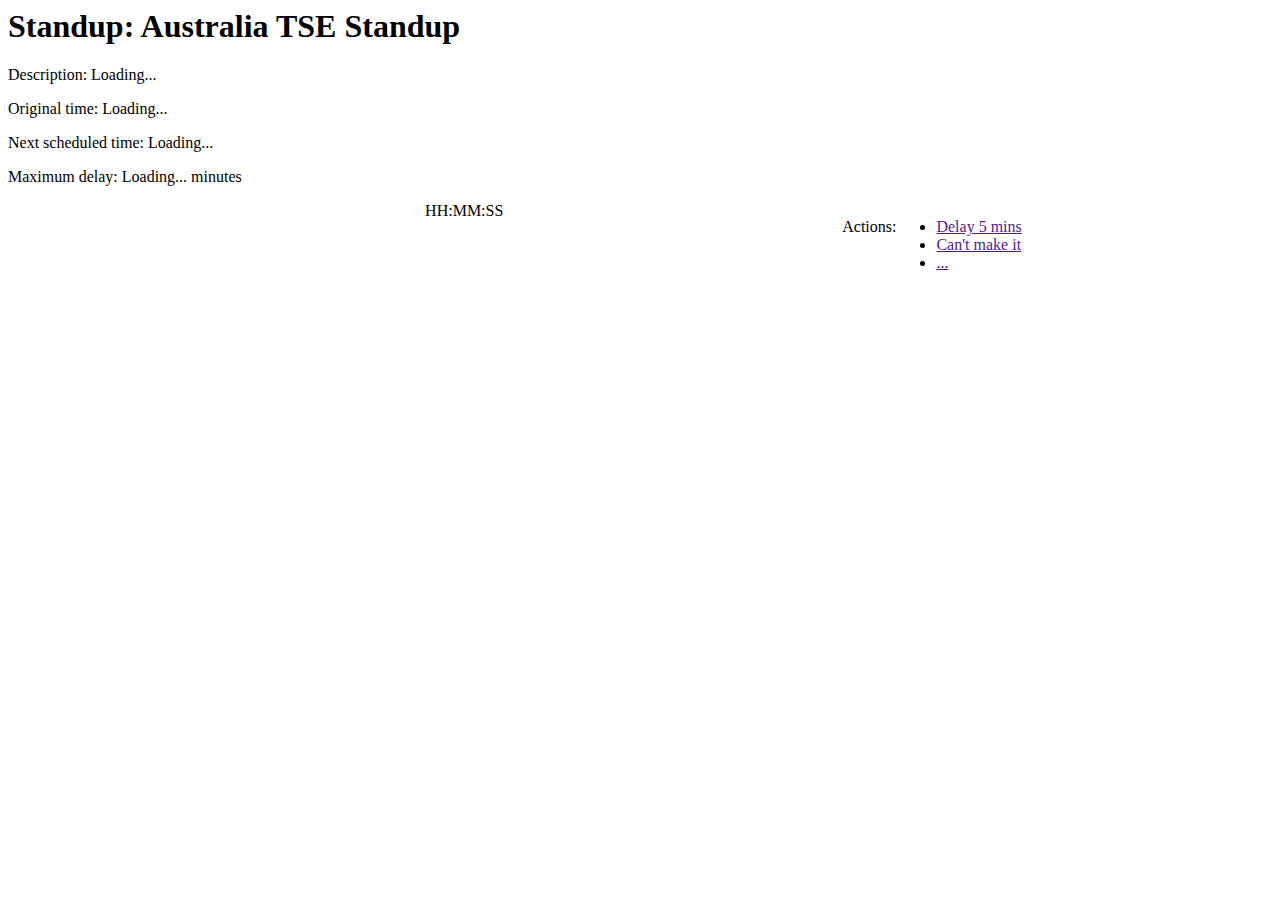
==== www/standup/index.html @ 319e13c2 "Populate standup page." ====
<html>
	<head>
	<script src="https://s3.amazonaws.com/stitch-sdks/js/bundles/4.3.0/stitch.js"></script>
	<script src="https://code.jquery.com/jquery-3.3.1.slim.min.js" integrity="sha256-3edrmyuQ0w65f8gfBsqowzjJe2iM6n0nKciPUp8y+7E=" crossorigin="anonymous"></script>
	<title>Get Up, StitchUp!</title>
	</head>

	<body>
		<h1 id="standupname">Standup: Australia TSE Standup</h1>

		<p>
                  Description: <span id="description">Loading...</span>
                </p>

                <p>
                  Original time: <span id="origtime">Loading...</span>
                </p>

                <p>
		  Next scheduled time: <span id="scheduledtime">Loading...</span>
                </p>

                <p>
                  Maximum delay: <span id="maxdelay">Loading...</span> minutes
                </p>

		<div style="display: flex; width: 100%;">

		<div class="participants" style="width: 33%">

		</div>

		<div class="countdown" style="width: 33%">
		  <span id="countdown">HH:MM:SS</span>
		</div>

		<p>
		Actions:
		<ul>
			<li><a href="">Delay 5 mins</a>
			<li><a href="">Can't make it</a>
			<li><a href="">...</a>
		</ul>

	</body>

<script>
const client = stitch.Stitch.initializeDefaultAppClient('stitchuplocal-hxiso');
const db = client.getServiceClient(stitch.RemoteMongoClient.factory, 'mongodb-atlas').db('stitchup');

query = window.location.search;
standup_id = query.substring(1);
if (standup_id === "") {
	// No standup id provided, redirect to the main list
	window.location = "/";
}
console.log("standup_id", standup_id);

// This unfortunately unsets window.location.search
hasRedirectResult = client.auth.hasRedirectResult();
window.history.replaceState({}, document.title, window.location + query);

if (hasRedirectResult) {
    client.auth.handleRedirectResult().then(user => {
        console.log("redirect result", user);
		populatePage();
    });
} else {
	if (!client.auth.isLoggedIn) {
		client.auth.loginWithRedirect(new stitch.GoogleRedirectCredential());
	} else {
        console.log("logged in", client.auth);
		populatePage();
	}
}

function populatePage() {
    $("#standupname").text(standup_id);

    db.collection('standups').find({participant_id: client.auth.user.id}).asArray().then( docs => {
	console.log("Found docs", docs);

        sDoc = docs[0];
        sOrigDate = new Date(sDoc.standup_org_time);
        sUpdatedDate = new Date(sDoc.standup_updated_time);
        now = new Date();

        if (now.getTime() < sUpdatedDate.getTime()) {
            // Formatting the countdown string.
            utcDate = new Date(now - sUpdatedDate);
            countdownString =
                ("0" + utcDate.getUTCHours()).slice(-2) + ":" +
                ("0" + utcDate.getUTCMinutes()).slice(-2) + ":" +
                ("0" + utcDate.getUTCSeconds()).slice(-2);
        } else {
            countdownString = "Standup already commenced.";
        }

        $('#description').text(sDoc.standup_desc);
        $('#origtime').text(sOrigDate.toTimeString());
        $('#scheduledtime').text(sUpdatedDate.toTimeString());
        $('#maxdelay').text(sDoc.standup_delay);
        $('#countdown').text(countdownString);
    }).catch(err => {
	console.error(err)
    });
}

</script>

</html>
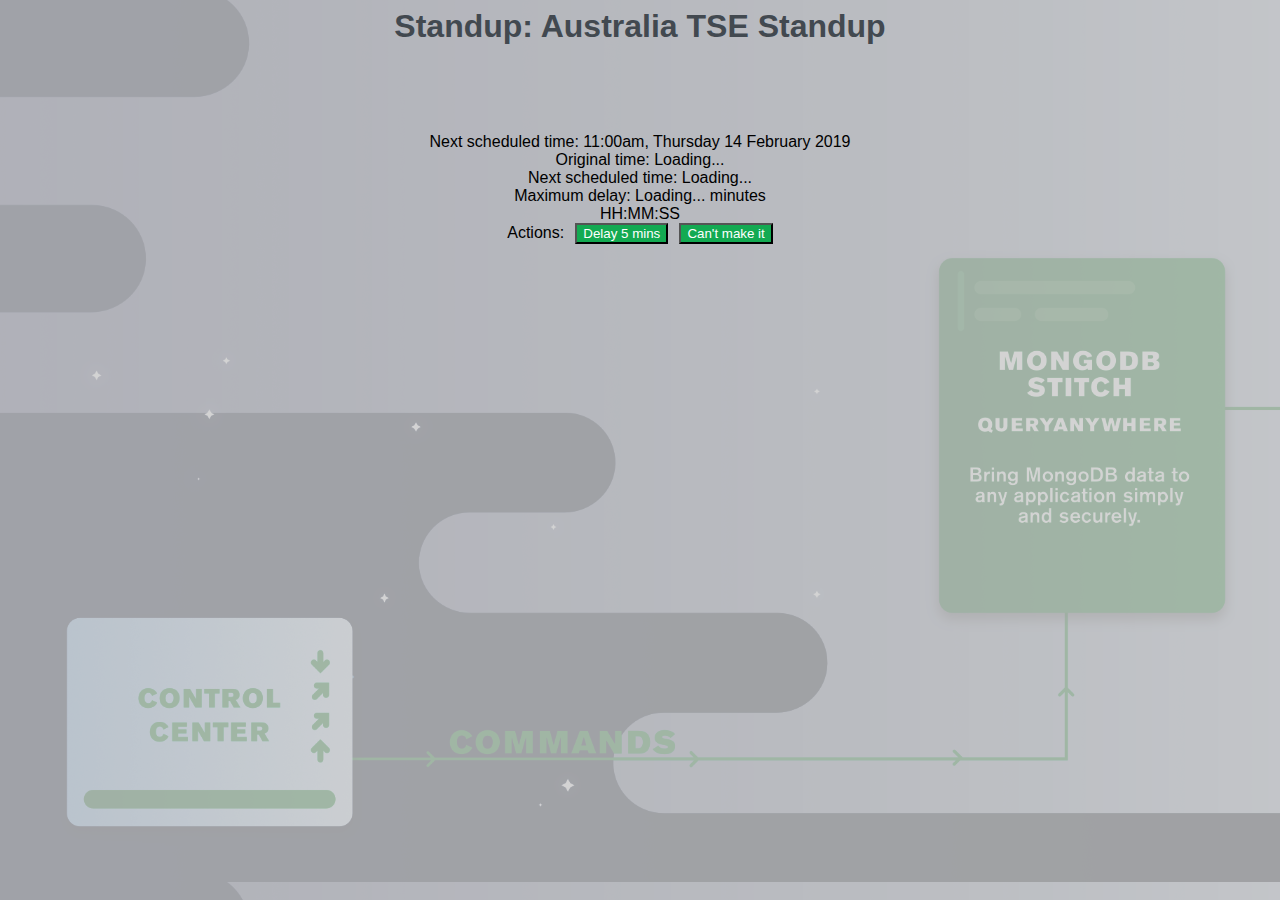
==== commit e3a19779: "Merge branch 'master' of github.com:devkev/stitchup" ====
--- a/www/standup/index.html
+++ b/www/standup/index.html
@@ -2,45 +2,35 @@
 	<head>
 	<script src="https://s3.amazonaws.com/stitch-sdks/js/bundles/4.3.0/stitch.js"></script>
 	<script src="https://code.jquery.com/jquery-3.3.1.slim.min.js" integrity="sha256-3edrmyuQ0w65f8gfBsqowzjJe2iM6n0nKciPUp8y+7E=" crossorigin="anonymous"></script>
+        <link href="../stitchUp.css" rel="stylesheet" type="text/css"/>
 	<title>Get Up, StitchUp!</title>
 	</head>
 
-	<body>
+	<body background="../test.png">
 		<h1 id="standupname">Standup: Australia TSE Standup</h1>
 
-		<p>
-                  Description: <span id="description">Loading...</span>
-                </p>
+	     <div class="main_div">
+		Next scheduled time: <span id="scheduledtime">11:00am, Thursday 14 February 2019</span>
+                <br>
+                Original time: <span id="origtime">Loading...</span>
+                <br>
+		Next scheduled time: <span id="scheduledtime">Loading...</span>
+                <br>
+                Maximum delay: <span id="maxdelay">Loading...</span> minutes
+                <br>
 
-                <p>
-                  Original time: <span id="origtime">Loading...</span>
-                </p>
+		<span class="participants">
+		</span>
 
-                <p>
-		  Next scheduled time: <span id="scheduledtime">Loading...</span>
-                </p>
+		<span class="countdown" id="countdown">
+		  HH:MM:SS
+		</span>
 
-                <p>
-                  Maximum delay: <span id="maxdelay">Loading...</span> minutes
-                </p>
-
-		<div style="display: flex; width: 100%;">
-
-		<div class="participants" style="width: 33%">
-
-		</div>
-
-		<div class="countdown" style="width: 33%">
-		  <span id="countdown">HH:MM:SS</span>
-		</div>
-
-		<p>
+		<br>
 		Actions:
-		<ul>
-			<li><a href="">Delay 5 mins</a>
-			<li><a href="">Can't make it</a>
-			<li><a href="">...</a>
-		</ul>
+		<button class="action_button">Delay 5 mins</button>
+		<button class="action_button">Can't make it</button>
+	    </div>
 
 	</body>
 
--- a/www/stitchUp.css
+++ b/www/stitchUp.css
@@ -0,0 +1,83 @@
+form {
+  /* Just to center the form on the page */
+  margin: 0 auto;
+  width: 400px;
+  /* To see the outline of the form */
+  padding: 1em;
+  border: 1px solid #CCC;
+  border-radius: 1em;
+}
+
+form div + div {
+  margin-top: 1em;
+}
+
+label {
+  /* To make sure that all labels have the same size and are properly aligned */
+  display: inline-block;
+  width: 90px;
+  text-align: right;
+}
+
+input, textarea {
+  /* To make sure that all text fields have the same font settings
+     By default, textareas have a monospace font */
+  font: 1em sans-serif;
+
+  /* To give the same size to all text fields */
+  width: 300px;
+  box-sizing: border-box;
+
+  /* To harmonize the look & feel of text field border */
+  border: 1px solid #999;
+}
+
+input:focus, textarea:focus {
+  /* To give a little highlight on active elements */
+  border-color: #000;
+}
+
+textarea {
+  /* To properly align multiline text fields with their labels */
+  vertical-align: top;
+
+  /* To give enough room to type some text */
+  height: 5em;
+}
+
+.button {
+  /* To position the buttons to the same position of the text fields */
+  padding-left: 90px; /* same size as the label elements */
+}
+
+button {
+  /* This extra margin represent roughly the same space as the space
+     between the labels and their text fields */
+  margin-left: .5em;
+}
+
+.action_button {
+  background-color: #13aa52;
+  color: white;
+}
+
+.bg-image {
+  background-image: "test.jpg";
+  filter: blur(8px);
+  -webkit-filter: blur(8px);
+}
+
+h1 {
+  text-align: center;
+  color: #424950;
+}
+
+body {
+  font-family: akzidenz,-apple-system,BlinkMacSystemFont,Segoe UI,Helvetica,Arial,sans-serif,Apple Color Emoji,Segoe UI Emoji,Segoe UI Symbol;
+  display: block;
+}
+
+.main_div {
+  text-align: center;
+  margin-top: 7%;
+}
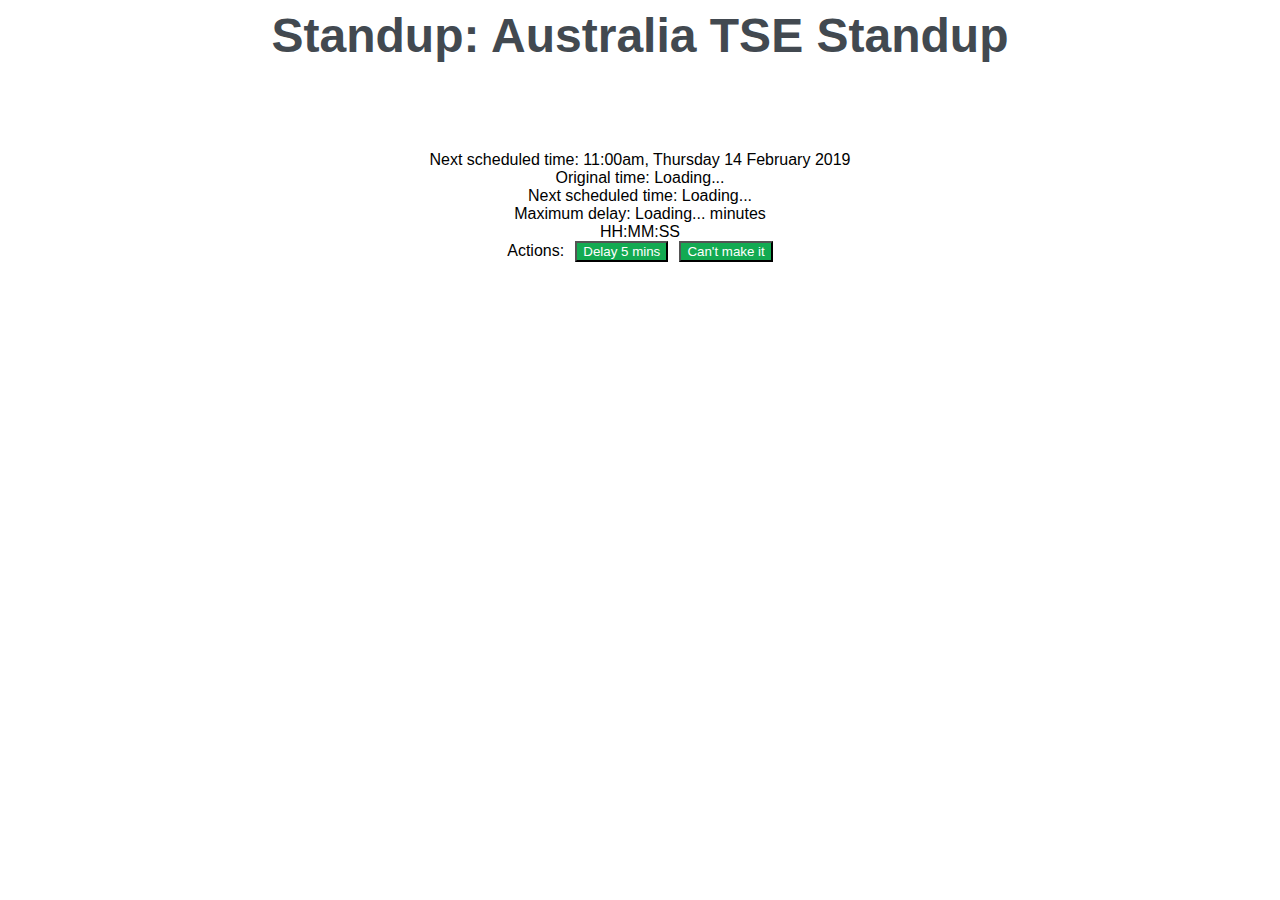
==== commit 1a981e0c: "fix standup query" ====
--- a/www/standup/index.html
+++ b/www/standup/index.html
@@ -67,7 +67,7 @@
 function populatePage() {
     $("#standupname").text(standup_id);
 
-    db.collection('standups').find({participant_id: client.auth.user.id}).asArray().then( docs => {
+    db.collection('standups').find({_id: { "$oid" : standup_id}}).asArray().then( docs => {
 	console.log("Found docs", docs);
 
         sDoc = docs[0];
--- a/www/stitchUp.css
+++ b/www/stitchUp.css
@@ -70,11 +70,17 @@
 h1 {
   text-align: center;
   color: #424950;
+  font-size: 300%;
+}
+
+h2 {
+  color: #424950;
 }
 
 body {
   font-family: akzidenz,-apple-system,BlinkMacSystemFont,Segoe UI,Helvetica,Arial,sans-serif,Apple Color Emoji,Segoe UI Emoji,Segoe UI Symbol;
   display: block;
+  background-image: url("../test.png");
 }
 
 .main_div {
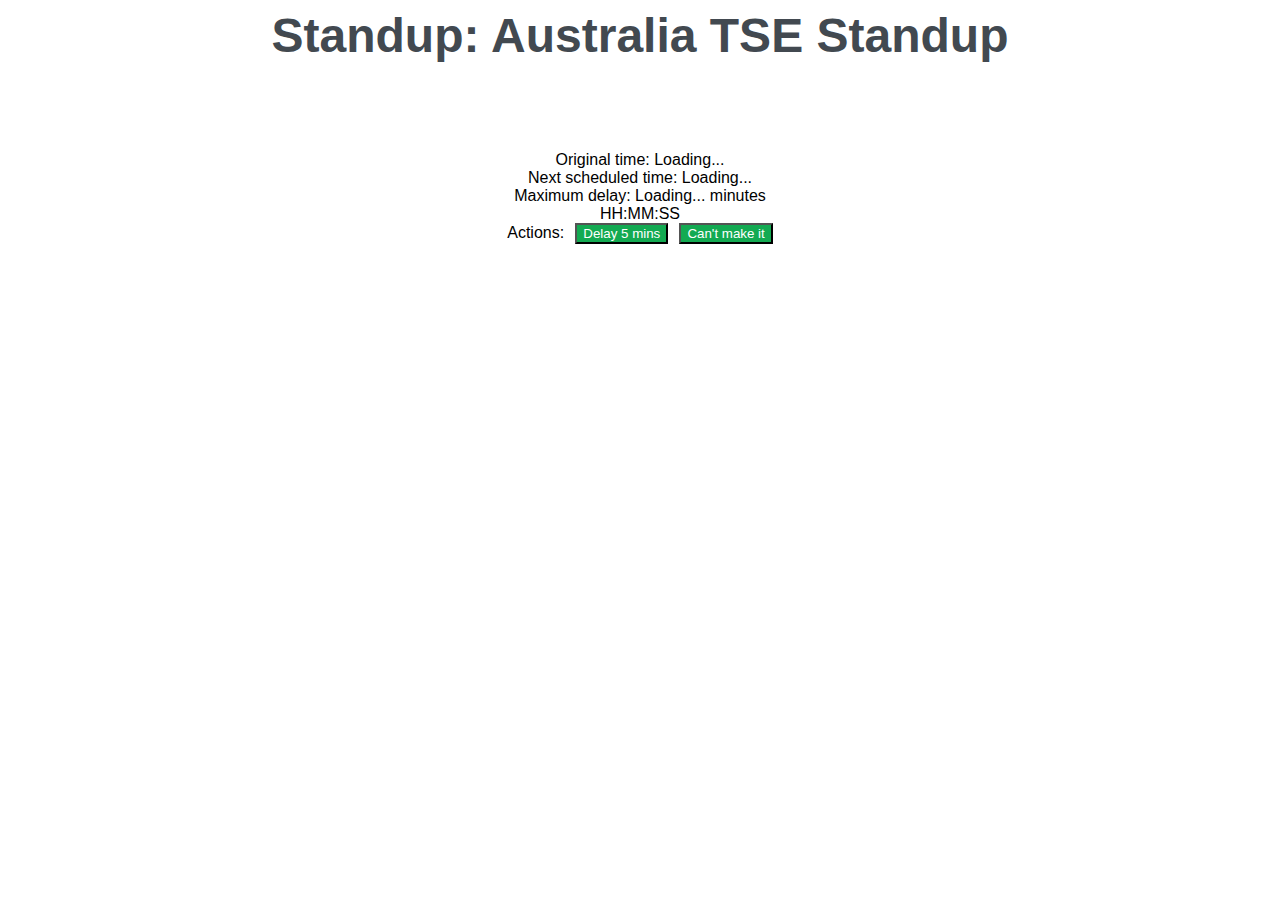
==== commit b5653cd9: "Fix some issues introduced by merge conflict res." ====
--- a/www/standup/index.html
+++ b/www/standup/index.html
@@ -10,8 +10,6 @@
 		<h1 id="standupname">Standup: Australia TSE Standup</h1>
 
 	     <div class="main_div">
-		Next scheduled time: <span id="scheduledtime">11:00am, Thursday 14 February 2019</span>
-                <br>
                 Original time: <span id="origtime">Loading...</span>
                 <br>
 		Next scheduled time: <span id="scheduledtime">Loading...</span>
@@ -65,19 +63,17 @@
 }
 
 function populatePage() {
-    $("#standupname").text(standup_id);
-
     db.collection('standups').find({_id: { "$oid" : standup_id}}).asArray().then( docs => {
 	console.log("Found docs", docs);
 
-        sDoc = docs[0];
-        sOrigDate = new Date(sDoc.standup_org_time);
-        sUpdatedDate = new Date(sDoc.standup_updated_time);
-        now = new Date();
+        const sDoc = docs[0];
+        const sOrigDate = new Date(sDoc.standup_org_time);
+        const sUpdatedDate = new Date(sDoc.standup_updated_time);
+        const now = new Date();
 
         if (now.getTime() < sUpdatedDate.getTime()) {
             // Formatting the countdown string.
-            utcDate = new Date(now - sUpdatedDate);
+            const utcDate = new Date(now - sUpdatedDate);
             countdownString =
                 ("0" + utcDate.getUTCHours()).slice(-2) + ":" +
                 ("0" + utcDate.getUTCMinutes()).slice(-2) + ":" +
@@ -86,7 +82,7 @@
             countdownString = "Standup already commenced.";
         }
 
-        $('#description').text(sDoc.standup_desc);
+        $("#standupname").text(sDoc.standup_desc);
         $('#origtime').text(sOrigDate.toTimeString());
         $('#scheduledtime').text(sUpdatedDate.toTimeString());
         $('#maxdelay').text(sDoc.standup_delay);
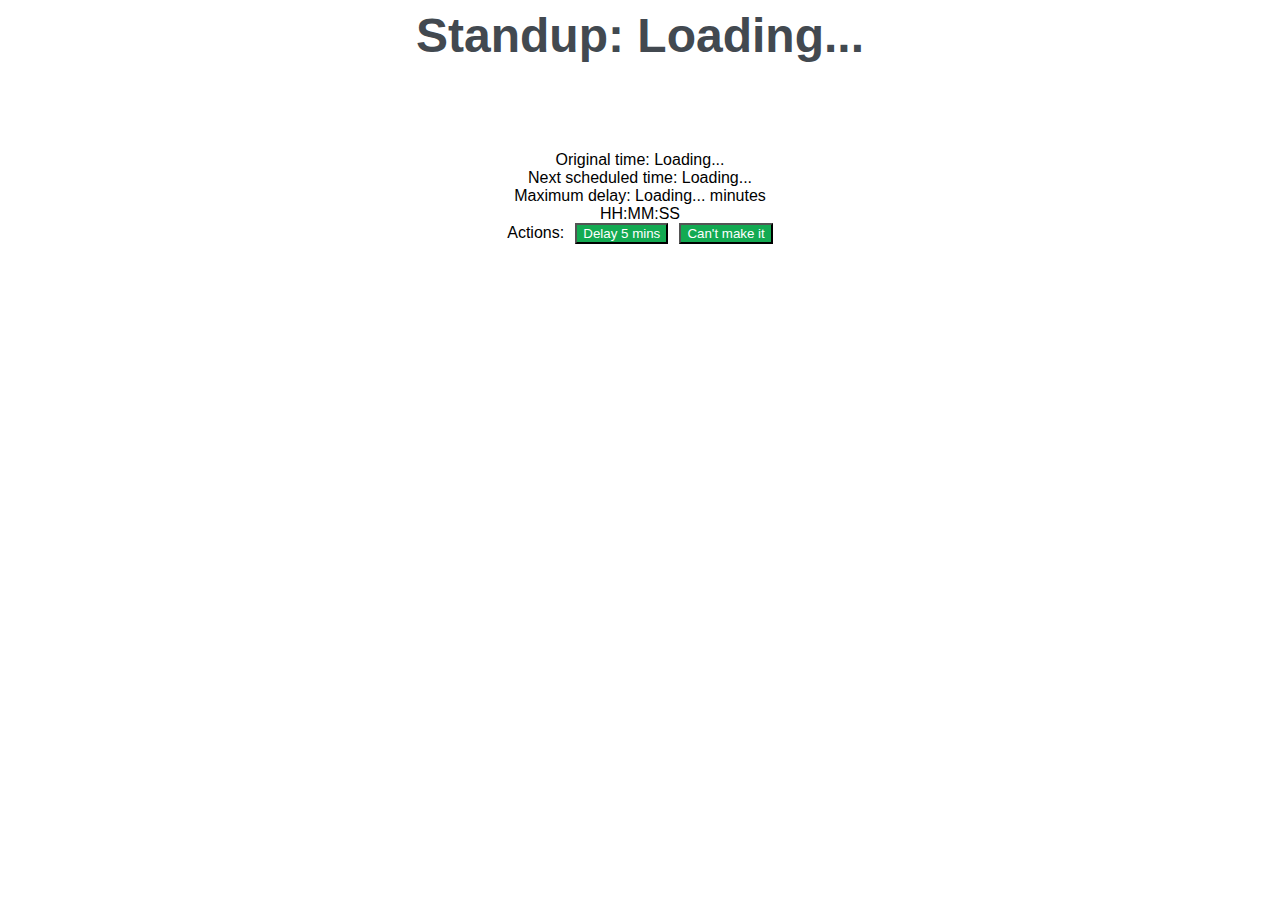
==== commit c7959a44: "fix loading standup name" ====
--- a/www/standup/index.html
+++ b/www/standup/index.html
@@ -7,7 +7,7 @@
 	</head>
 
 	<body background="../test.png">
-		<h1 id="standupname">Standup: Australia TSE Standup</h1>
+		<h1 id="standupname">Standup: Loading...</h1>
 
 	     <div class="main_div">
                 Original time: <span id="origtime">Loading...</span>
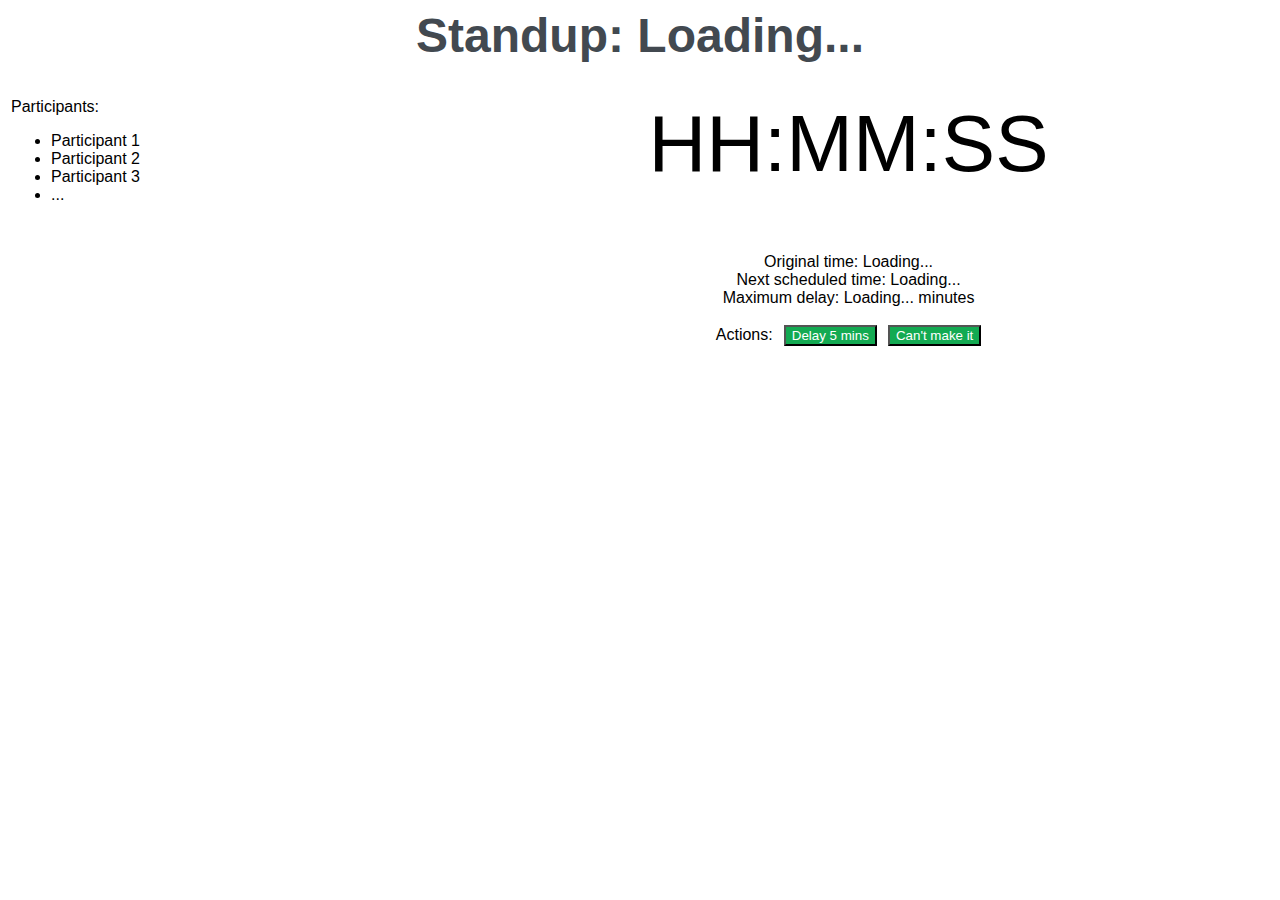
==== commit 730fc807: "slightly nicer layout for standup page" ====
--- a/www/standup/index.html
+++ b/www/standup/index.html
@@ -9,6 +9,27 @@
 	<body background="../test.png">
 		<h1 id="standupname">Standup: Loading...</h1>
 
+<table width=100%>
+<tr>
+<td rowspan=2 width=33% valign=top>
+		<span class="participants">
+Participants:
+<ul>
+<li>Participant 1
+<li>Participant 2
+<li>Participant 3
+<li>...
+</ul>
+		</span>
+</td>
+<td valign=top align=center>
+		<span class="countdown" id="countdown" style="font-size: 500%;">
+		  HH:MM:SS
+		</span>
+</td>
+</tr>
+<tr>
+<td valign=top height=20%>
 	     <div class="main_div">
                 Original time: <span id="origtime">Loading...</span>
                 <br>
@@ -17,18 +38,12 @@
                 Maximum delay: <span id="maxdelay">Loading...</span> minutes
                 <br>
 
-		<span class="participants">
-		</span>
-
-		<span class="countdown" id="countdown">
-		  HH:MM:SS
-		</span>
-
 		<br>
 		Actions:
 		<button class="action_button">Delay 5 mins</button>
 		<button class="action_button">Can't make it</button>
 	    </div>
+</td>
 
 	</body>
 
